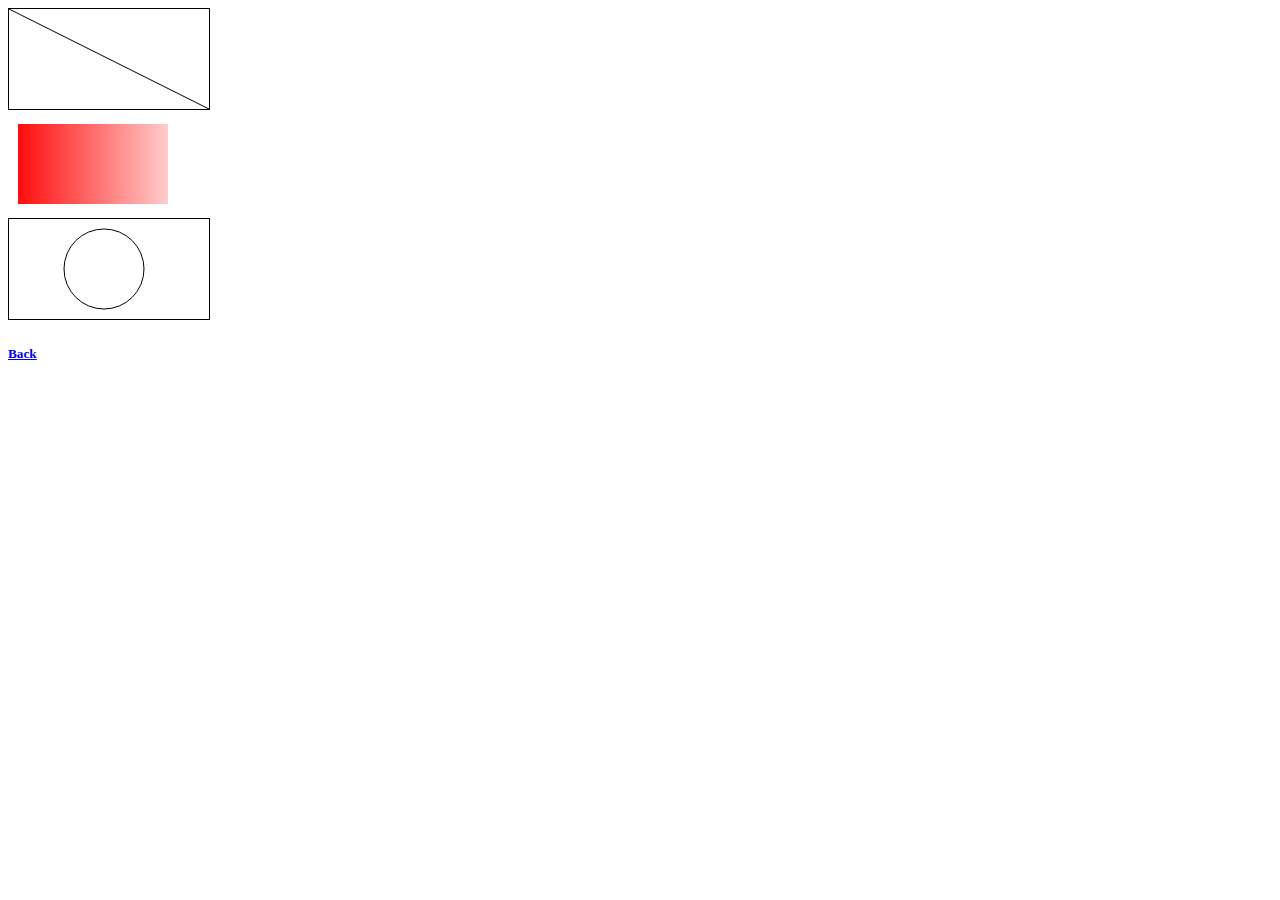
==== canvas.html @ c797ae55 "Add files via upload" ====
<!DOCTYPE html>
<html lang="en">
<head>
    <meta charset="UTF-8">
    <meta name="viewport" content="width=device-width, initial-scale=1.0">
    <meta http-equiv="X-UA-Compatible" content="ie=edge">
    <title>Canvas</title>
</head>
<body>
    
    <canvas id="myCanvas" width="200" height="100" 
    style="border:1px solid #000000;">
        Your browser does not support the HTML5 canvas tag.
    </canvas>
    <script>
        var c = document.getElementById("myCanvas");
        var ctx = c.getContext("2d");
        ctx.moveTo(0,0);
        ctx.lineTo(200,100);
        ctx.stroke();
    </script>
    <br>
        
    <canvas id="myCanvas1" width="200" height="100">
        Your browser does not support the HTML5 canvas tag.
    </canvas>
    <script>
        var c = document.getElementById("myCanvas1");
        var ctx = c.getContext("2d");

        // Create gradient
        var grd = ctx.createLinearGradient(0,0,200,0);
        grd.addColorStop(0,"red");
        grd.addColorStop(1,"white");

        // Fill with gradient
        ctx.fillStyle = grd;
        ctx.fillRect(10,10,150,80);
    </script>
    <br>

    <canvas id="myCanvas3" width="200" height="100" style="border:1px solid #000000;">
        Your browser does not support the HTML5 canvas tag.
    </canvas>
    <script>
        var c = document.getElementById("myCanvas3");
        var ctx = c.getContext("2d");
        ctx.beginPath();
        ctx.arc(95,50,40,0,2*Math.PI);
        ctx.stroke();
    </script>

    <h5><a href="index.html">Back</a></h5>
</body>
</html>
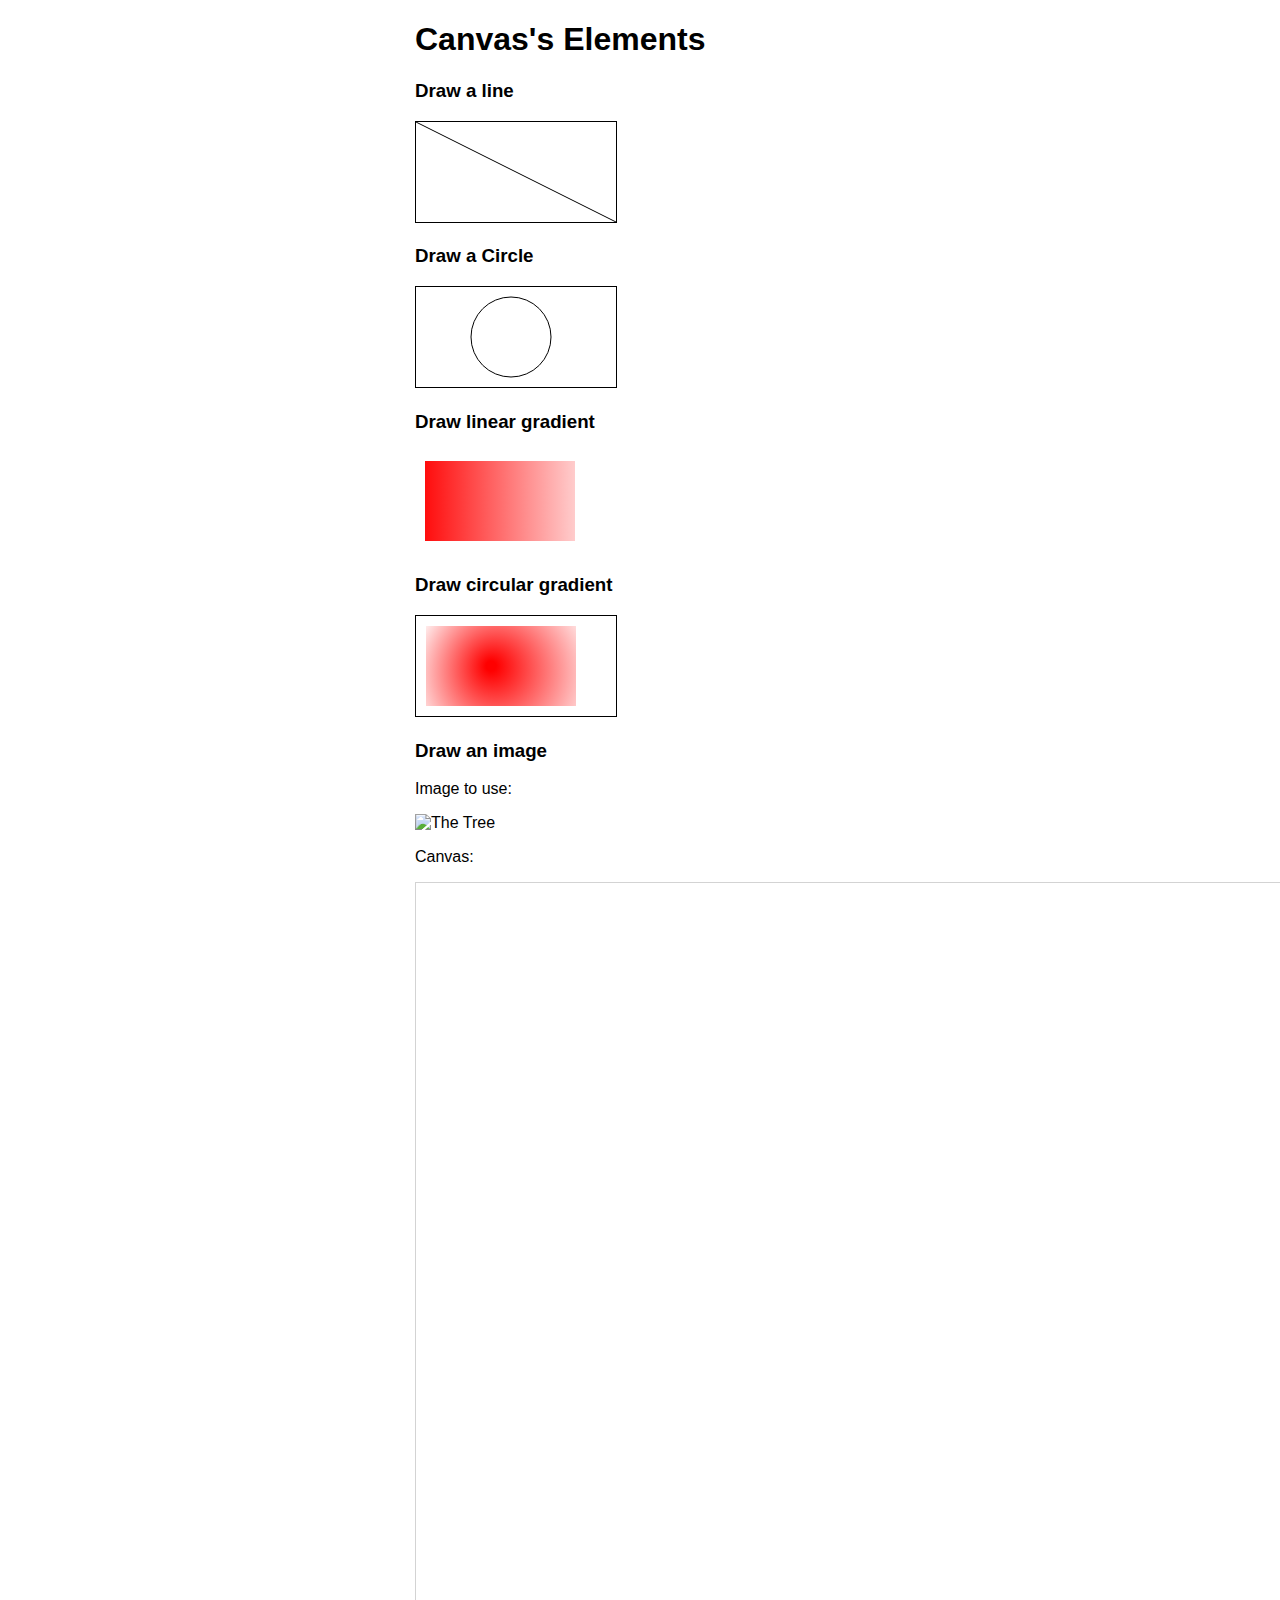
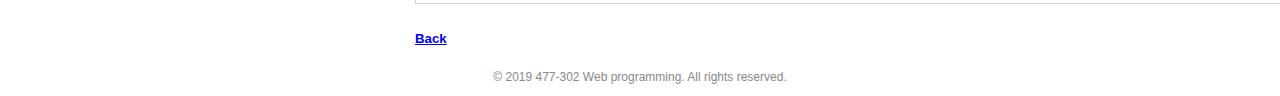
==== commit 6369154d: "Update canvas.html" ====
--- a/canvas.html
+++ b/canvas.html
@@ -4,10 +4,13 @@
     <meta charset="UTF-8">
     <meta name="viewport" content="width=device-width, initial-scale=1.0">
     <meta http-equiv="X-UA-Compatible" content="ie=edge">
+    <link rel="stylesheet" type="text/css" media="screen" href="https://bigboz.github.io/webprogramming/main.css" />
     <title>Canvas</title>
 </head>
 <body>
-    
+    <h1>Canvas's Elements</h1>
+    <!-- Draw a line -->
+    <h3>Draw a line</h3>
     <canvas id="myCanvas" width="200" height="100" 
     style="border:1px solid #000000;">
         Your browser does not support the HTML5 canvas tag.
@@ -20,12 +23,28 @@
         ctx.stroke();
     </script>
     <br>
-        
-    <canvas id="myCanvas1" width="200" height="100">
+
+    <!-- Draw a circle -->
+    <h3>Draw a Circle</h3>
+    <canvas id="myCanvas1" width="200" height="100" style="border:1px solid #000000;">
         Your browser does not support the HTML5 canvas tag.
     </canvas>
     <script>
         var c = document.getElementById("myCanvas1");
+        var ctx = c.getContext("2d");
+        ctx.beginPath();
+        ctx.arc(95,50,40,0,2*Math.PI);
+        ctx.stroke();
+    </script>
+    <br>
+        
+    <!-- Draw linear gradient -->
+    <h3>Draw linear gradient</h3>
+    <canvas id="myCanvas2" width="200" height="100">
+        Your browser does not support the HTML5 canvas tag.
+    </canvas>
+    <script>
+        var c = document.getElementById("myCanvas2");
         var ctx = c.getContext("2d");
 
         // Create gradient
@@ -39,17 +58,48 @@
     </script>
     <br>
 
+    <!-- Draw circular gradient -->
+    <h3>Draw circular gradient</h3>
     <canvas id="myCanvas3" width="200" height="100" style="border:1px solid #000000;">
-        Your browser does not support the HTML5 canvas tag.
+       Your browser does not support the HTML5 canvas tag.
     </canvas>
     <script>
         var c = document.getElementById("myCanvas3");
         var ctx = c.getContext("2d");
-        ctx.beginPath();
-        ctx.arc(95,50,40,0,2*Math.PI);
-        ctx.stroke();
+        // Create gradient
+        var grd = ctx.createRadialGradient(75,50,5,90,60,100);
+        grd.addColorStop(0,"red");
+        grd.addColorStop(1,"white");
+        // Fill with gradient
+        ctx.fillStyle = grd;
+        ctx.fillRect(10,10,150,80);
     </script>
+    <br>
+
+    <!-- Draw an image -->
+    <h3>Draw an image</h3>
+
+    <p>Image to use:</p>
+    <img id="logo" width="600px" height="300px" src="logo.png" alt="The Tree">
+
+    <p>Canvas:</p>
+    <canvas id="myCanvas4" width="1280px" height="720px" style="border:1px solid #d3d3d3;">Your browser does not support the HTML5 canvas tag.
+    </canvas>
+    <script>
+        window.onload = function() {
+        var canvas = document.getElementById("myCanvas4");
+        var ctx = canvas.getContext("2d");
+        var img = document.getElementById("logo");
+        ctx.drawImage(img, 0, 0);
+    };
+    </script>
+    <br>
 
     <h5><a href="index.html">Back</a></h5>
+
+    <!-- footer -->
+    <footer>
+        <p>&copy; 2019 477-302 Web programming. All rights reserved.</p>
+    </footer>
 </body>
-</html>+</html>
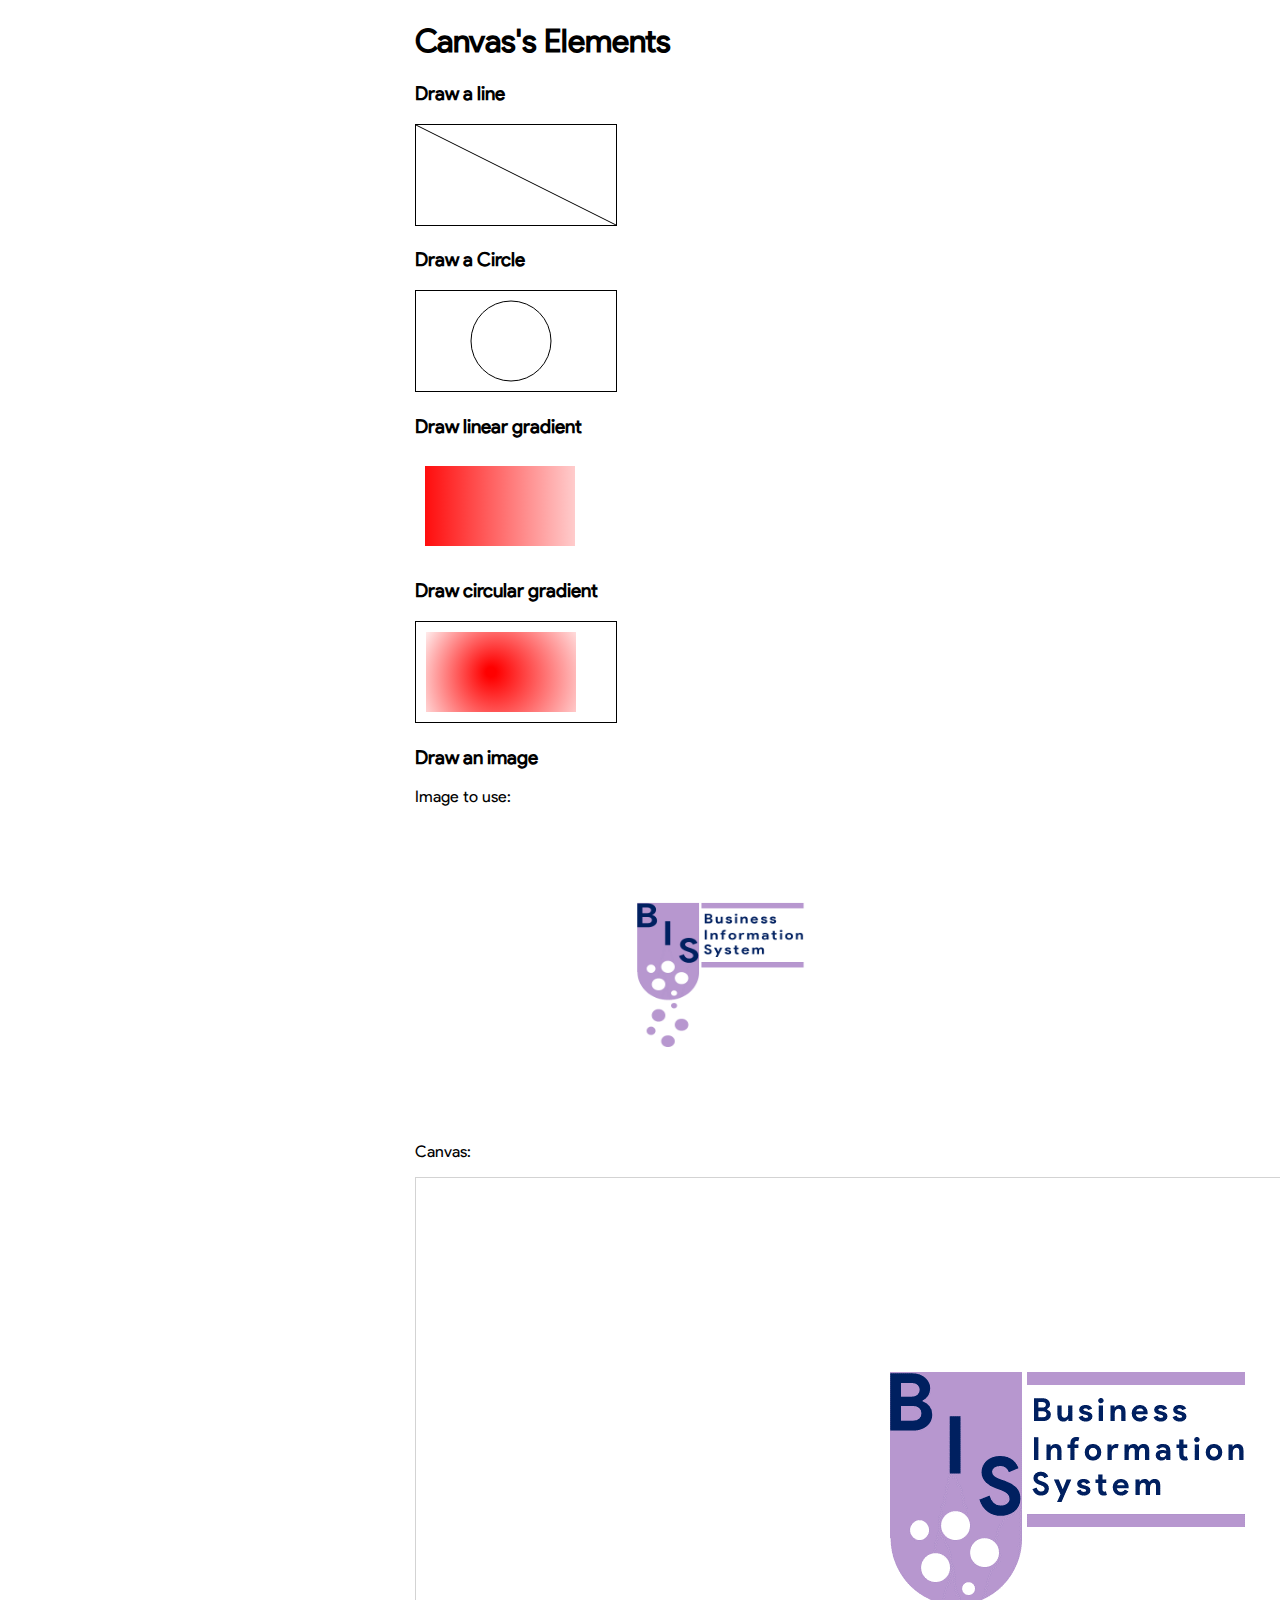
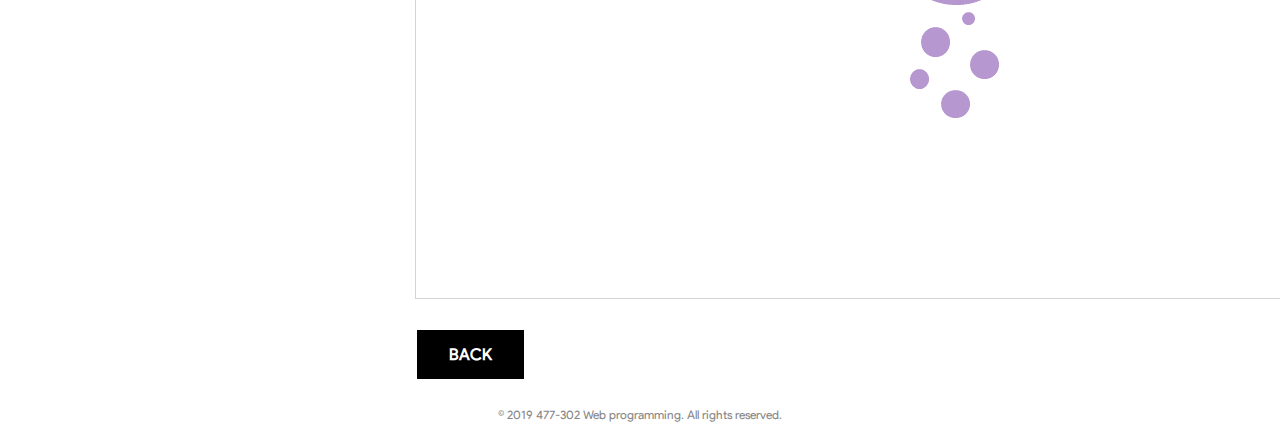
==== commit 0ccdf346: "Update canvas.html" ====
--- a/canvas.html
+++ b/canvas.html
@@ -95,7 +95,7 @@
     </script>
     <br>
 
-    <h5><a href="index.html">Back</a></h5>
+    <h5><a class="button" href="https://bigboz.github.io/webprogramming/index.html">BACK</a></h5>
 
     <!-- footer -->
     <footer>
